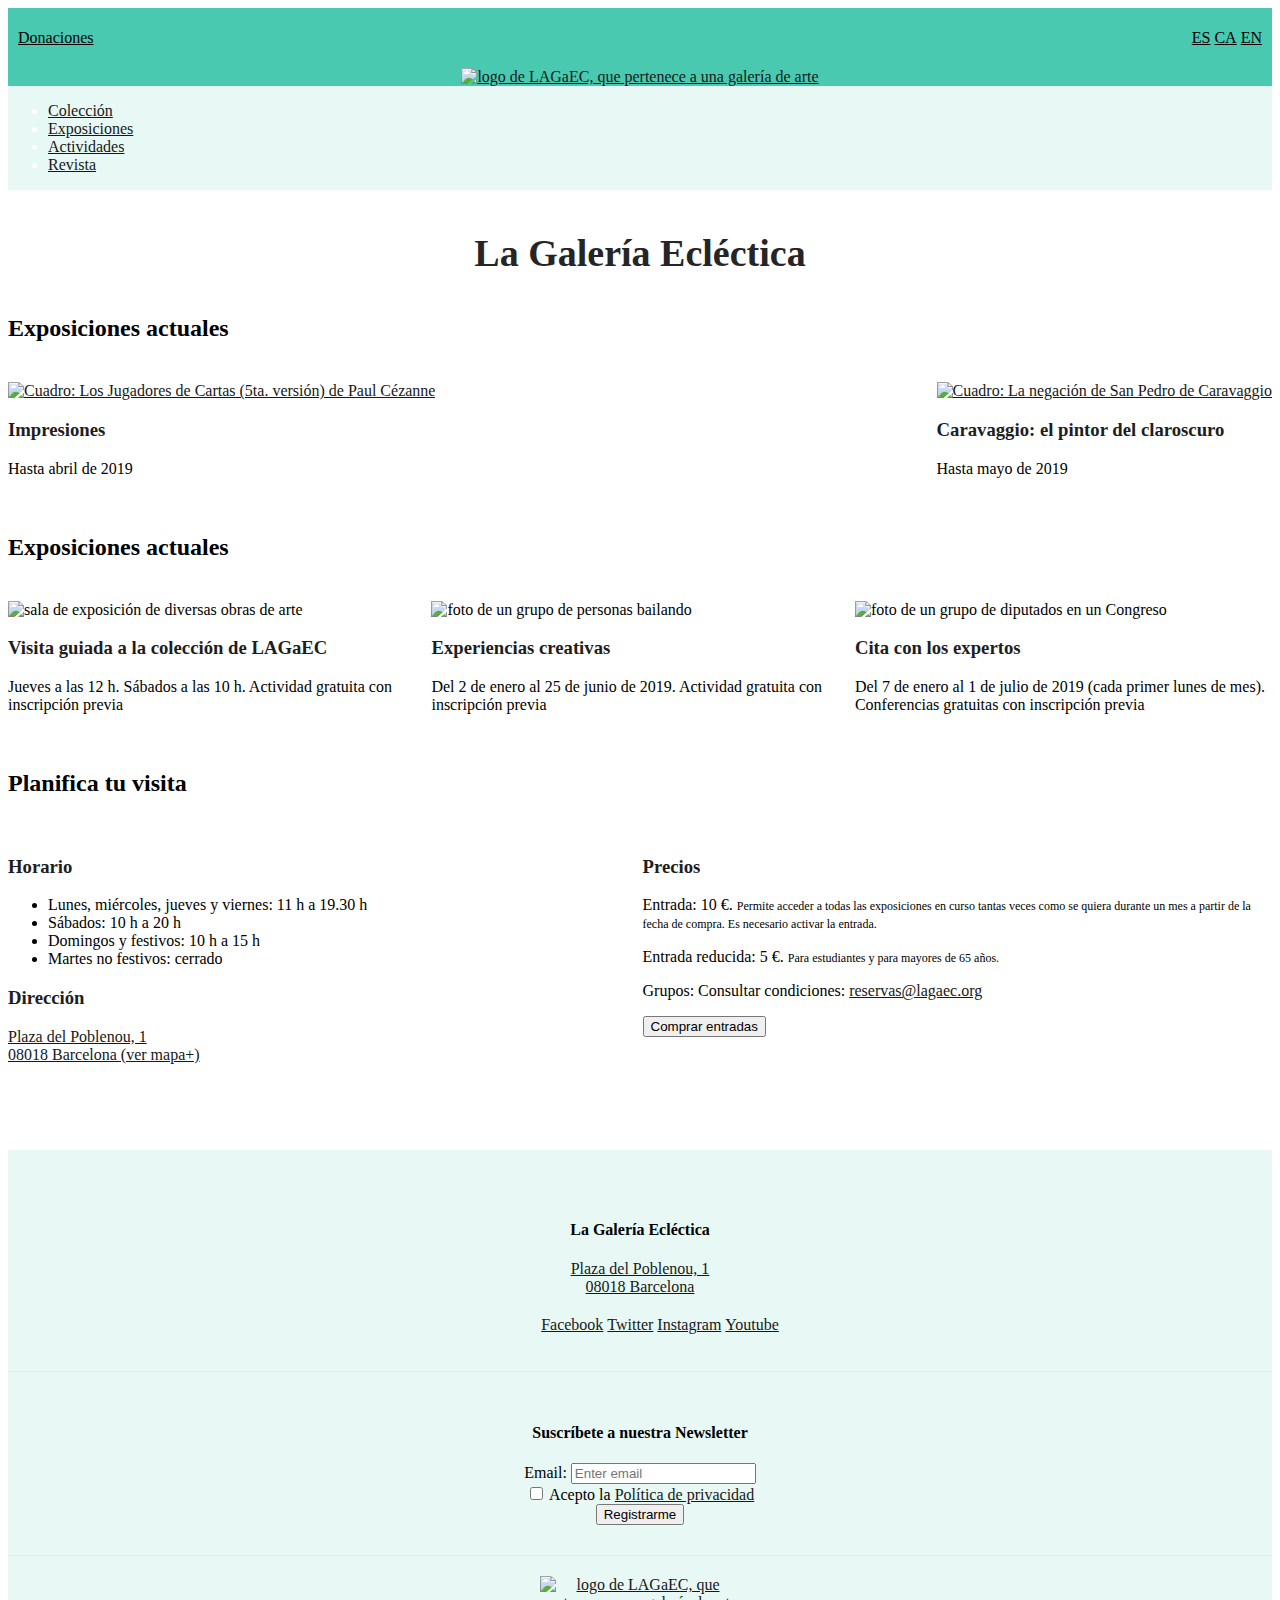
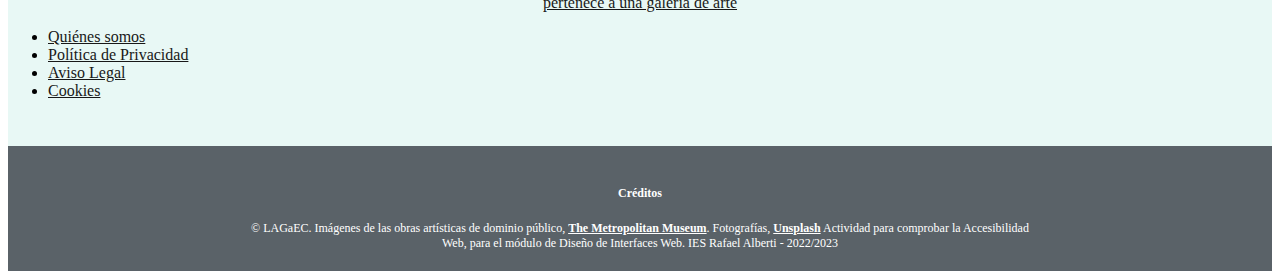
==== index.html @ 3f77da8f "cambiando contenedor redes sociales" ====
<!DOCTYPE html>
<html lang="es">
<head>
    <meta charset="UTF-8">
    <title>Inicio · La Galería Ecléctica</title>
    <link rel="stylesheet" href="assets/bootstrap/css/bootstrap.css">
    <link rel="stylesheet" href="https://use.fontawesome.com/releases/v5.6.3/css/all.css" integrity="sha384-UHRtZLI+pbxtHCWp1t77Bi1L4ZtiqrqD80Kn4Z8NTSRyMA2Fd33n5dQ8lWUE00s/" crossorigin="anonymous">
    <link rel="stylesheet" href="assets/css/style.css">
</head>
<body>
<header class="bg-verde-oscuro">
    <div class="cabecera-top">
        <div><a href="donar.html">Donaciones</a></div>
    
        <ul class="lista-lenguajes">
            <li><a href="#">ES</a></li>
            <li><a href="#">CA</a></li>
            <li><a href="#">EN</a></li>
        </ul>
        
    </div>
    <a href="index.html">
        <img src="assets/img/logo.png" alt="logo de LAGaEC, que pertenece a una galería de arte"/>
    </a>
    <nav class="navbar navbar-expand-lg navbar-light bg-verde-claro">
        <button class="navbar-toggler" data-toggle="collapse" data-target="#navbarNavAltMarkup">
            <span class="navbar-toggler-icon"></span>Botón toggle
        </button>
        <div class="collapse navbar-collapse" id="navbarNavAltMarkup">
            <ul class="navbar-nav">
                <li><a class="nav-item nav-link" href="#">Colección</a></li>
                <li><a class="nav-item nav-link" href="exposiciones.html">Exposiciones</a></li>
                <li><a class="nav-item nav-link" href="#">Actividades</a></li>
                <li><a class="nav-item nav-link" href="#">Revista</a></li>
            </ul>
        </div>
    </nav>
</header>

<main class="container-fluid">
    <h1 class="titulo-principal">La Galería Ecléctica</h1>
    <section class="exposiciones container">
        <h2> Exposiciones actuales</h2>
        <div class="fila">
            <div class="dos-columnas">
                <a href="expo-detalle.html">
                    <img src="assets/img/expo-cezanne.jpg" alt="Cuadro: Los Jugadores de Cartas (5ta. versión) de Paul Cézanne"/>
                </a>
                <h3>Impresiones </h3>
                <p>Hasta abril de 2019</p>
            </div>
            <div class="dos-columnas">
                <a href="#">
                    <img src="assets/img/expo-caravaggio.jpg" alt="Cuadro: La negación de San Pedro de Caravaggio"/>
                </a>
                <h3>Caravaggio: el pintor del claroscuro </h3>
                <p>Hasta mayo de 2019</p>
            </div>
        </div>
    </section>

    <section class="actividades container">
        <h2> Exposiciones actuales</h2>
        <div class="fila">
            <div class="tres-columnas">
                <img src="assets/img/activ-guide.jpg" alt="sala de exposición de diversas obras de arte"/>
                <h3>Visita guiada a la colección de LAGaEC </h3>
                <p>Jueves a las 12 h. Sábados a las 10 h. Actividad gratuita con inscripción previa</p>
            </div>
            <div class="tres-columnas">
                <img src="assets/img/activ-arts.jpg" alt="foto de un grupo de personas bailando"/>
                <h3>Experiencias creativas </h3>
                <p>Del 2 de enero al 25 de junio de 2019. Actividad gratuita con inscripción previa</p>
            </div>
            <div class="tres-columnas">
                <img src="assets/img/activ-conf.jpg" alt="foto de un grupo de diputados en un Congreso"/>
                <h3>Cita con los expertos</h3>
                <p>Del 7 de enero al 1 de julio de 2019 (cada primer lunes de mes). Conferencias gratuitas con inscripción previa</p>
            </div>
        </div>
    </section>

    <section class="planifica-visita container">
        <h2> Planifica tu visita</h2>
        <div class="fila">
            <div class="dos-columnas">
                <h3>Horario</h3>
                <ul>
                    <li>Lunes, miércoles, jueves y viernes: 11 h a 19.30 h</li>
                    <li>Sábados: 10 h a 20 h</li>
                    <li>Domingos y festivos: 10 h a 15 h</li>
                    <li>Martes no festivos: cerrado</li>
                </ul>
                <h3>Dirección</h3>
                <p>
                    <a href="https://www.google.com/maps/place/Rambla+del+Poblenou,+1,+08005+Barcelona/@41.3975104,2.2034485,17z/data=!3m1!4b1!4m5!3m4!1s0x12a4a36b1db3ec85:0xbfaec3c0c8fd3ae2!8m2!3d41.3975104!4d2.2056372" target="_blank">
                         Plaza del Poblenou, 1<br>08018 Barcelona (ver mapa+)
                    </a>
                </p>

            </div>
            <div class="dos-columnas">
                <h3>Precios</h3>
                <p>Entrada: 10 €.
                <span>Permite acceder a todas las exposiciones en curso tantas veces como se quiera durante un mes a partir de la fecha de compra. Es necesario activar la entrada.</span>
                <p>
                <p>Entrada reducida: 5 €.
                <span>Para estudiantes y para mayores de 65 años.</span>
            </p>
                <p>Grupos: Consultar condiciones: <a href="mailto:reservas@lagaec.org">reservas@lagaec.org</a> </p>
                <button class="btn btn-secondary">Comprar entradas</button>
            </div>
        </div>
    </section>
</main>

<footer class="container-fluid">
    <div class="container pie">
        <h4>La Galería Ecléctica</h4>
        <a href="#">
            Plaza del Poblenou, 1<br>
            08018 Barcelona
        </a>
        
        <div class="rrss">
            <ul>
                <li><a href="https://www.facebook.com/"><i class="fab fa-facebook-square"></i>Facebook</a></li>
                <li><a href="https://twitter.com/"><i class="fab fa-twitter-square"></i>Twitter</a></li>
                <li><a href="https://www.instagram.com/"><i class="fab fa-instagram"></i>Instagram</a></li>
                <li><a href="https://www.youtube.com/"><i class="fab fa-youtube-square"></i>Youtube</a></li>
            </ul>
        </div>

        <form>
            <h4>Suscríbete a nuestra Newsletter</h4>
            <div class="form-group">
                <label for="gmail">Email:</label>
                <input type="email" class="form-control" id="gmail" placeholder="Enter email" required>
            </div>
            <div class="form-group form-check">
                <label class="form-check-label" for="casillaCheckbox">
                <input type="checkbox" id="casillaCheckbox" class="form-check-input" required>
                Acepto la <a href="#">Política de privacidad </a></label>
            </div>
            <button type="submit" class="btn btn-secondary">Registrarme</button>
        </form>
        <a href="index.html" class="logo">
            <img src="assets/img/logo.png" alt="logo de LAGaEC, que pertenece a una galería de arte"/>
        </a>
        <nav class="navbar navbar-expand-lg navbar-light bg-verde-claro">
            <ul class="navbar-nav">
                <li><a class="nav-item nav-link active" href="#">Quiénes somos</a></li>
                <li><a class="nav-item nav-link" href="#">Política de Privacidad</a></li>
                <li><a class="nav-item nav-link" href="#">Aviso Legal</a></li>
                <li><a class="nav-item nav-link" href="#">Cookies</a></li>
            </ul>
        </nav>

    </div>
    <div class="creditos">
        <h5>Créditos</h5>
        <p>© LAGaEC. Imágenes de las obras artísticas de dominio público,
            <a href="https://www.metmuseum.org/art/collection/search#!?searchField=All&showOnly=openAccess&sortBy=relevance&offset=0&pageSize=0">The Metropolitan Museum</a>.
            Fotografías, <a href="https://unsplash.com">Unsplash</a>
            Actividad para comprobar la Accesibilidad Web, para el módulo de Diseño de Interfaces Web.
            IES Rafael Alberti - 2022/2023</p>
    </div>

</footer>
<script src="https://code.jquery.com/jquery-3.3.1.slim.min.js" integrity="sha384-q8i/X+965DzO0rT7abK41JStQIAqVgRVzpbzo5smXKp4YfRvH+8abtTE1Pi6jizo" crossorigin="anonymous"></script>
<script src="https://cdnjs.cloudflare.com/ajax/libs/popper.js/1.14.6/umd/popper.min.js" integrity="sha384-wHAiFfRlMFy6i5SRaxvfOCifBUQy1xHdJ/yoi7FRNXMRBu5WHdZYu1hA6ZOblgut" crossorigin="anonymous"></script>
<script src="assets/bootstrap/js/bootstrap.js"></script>
</body>
</html>
---- assets/css/style.css ----
/* GENÉRICO */

.bg-verde-claro{
    background: #E8F8F5;
}
.bg-verde-oscuro{
    background: #48C9B0;
}

.navbar-toggler {
    display: none;
} 

.container-fluid .titulo-principal {
    text-align: center;
    color: rgb(38, 37, 37);
    font-size: 38px;
    padding-top: 16px;
}


.font-verde-claro{
    color: #E8F8F5;
}
.font-verde-oscuro{
    color: #48C9B0;
}
a{
    color: #181818 ;
}
a:hover{
    color: #6c757d ;
}

h3{
    color: #1d1e1e ;
}

main img{
    width: 100%;
}

section{
    margin: 40px 0px;
}
/* CABECERA */
header{
    display: flex;
    flex-wrap: wrap;
    align-items: center;
    justify-content: center;
    color: #fff;
}

.cabecera-top{
    width: 100%;
    display: flex;
    flex-wrap: wrap;
    justify-content: space-between;
    align-items: center;
    padding: 5px 10px;
}
.cabecera-top a{
    color: #000000;
}
.cabecera-top > div{
    max-width: 200px;
}

.cabecera-top > .lista-lenguajes {
    list-style-type: none;
}

.lista-lenguajes > li {
    display: inline;
}

header > nav,
header > a{
    width: 100%;
}
header > a{
    display: flex;
    justify-content: center;
}

.navbar{
    justify-content: center;
    background: #E8F8F5;
}
.navbar-light .navbar-nav .nav-link{
    text-align: center;
}

.navbar-expand-lg .navbar-collapse{
    justify-content: center;
}
.breadcrumb{
    margin-bottom: 0px;
    background: #F8F9F9;
}
.breadcrumb li{
    color:#222;
}

.submenu{
    width: 100%;
    background: #fff;
}

.submenu .navbar-nav {
    -ms-flex-direction: row;
    flex-direction: row;

}
.submenu .nav-link {
    display: block;
    padding: 0.5rem 1rem;
}
/* MAIN */
main{
    padding-bottom: 30px;
}

.fila{
    display: flex;
    flex-wrap: wrap;
    justify-content: space-between;
}

.fila div.dos-columnas{
    max-width: 49.8%
}
.fila div.tres-columnas{
    max-width: 33%
}
.fila div.cuatro-columnas{
    max-width: 24%;
    padding-right:1%;
}
.fila div.dos-tres-columnas{
    max-width: 60%;
    padding-left:7%;
}
.fila div.ver-mas{
    width: 100%;
    display: flex;
    align-items: center;
    justify-content: center;
}
.fila > div{
    margin-top: 20px;
}
.align-izquierda{
    justify-content: flex-start;
}


.planifica-visita span{
    font-size: 0.75rem;
}

/* DETALLE */
.expo-detalle main.container-fluid{
    padding-left: 0px;
    padding-right: 0px;
}
.detalle-cabecera{
    background: url("../img/expo-degas.jpg");
    min-height: 350px;
    width: 100%;
    -webkit-background-size: cover;
    -moz-background-size: cover;
    -o-background-size: cover;
    background-size: cover;
    background-repeat: no-repeat;
    margin-top: 0px;
}

.donar-cabecera{
    background: url("../img/donar.jpg");
    min-height: 350px;
    width: 100%;
    -webkit-background-size: cover;
    -moz-background-size: cover;
    -o-background-size: cover;
    background-size: cover;
    background-repeat: no-repeat;
    margin-top: 0px;
}

.donar-cabecera > .container,
.detalle-cabecera > .container{
    display: flex;
    flex-wrap: wrap;
    align-content: center;
    align-items: center;
    min-height: 400px;

}

.donar-cabecera h1,
.detalle-cabecera  h1{
    color: #fff;
    background: #48C9B0;
}

.detalle-cabecera  h2, .detalle-cabecera span{
    color: #fff;
    width: 100%;
}
.detalle-cabecera button{
    margin-top: 10px;
}


tbody tr:nth-child(even) { background: #E8F8F5 }
/* PIE DE PÁGINA  */

footer{
    background: #E8F8F5;
    padding-top: 50px;

}
footer i{
    font-size: 1.25rem;
}
footer .pie{
    display: flex;
    flex-wrap: wrap;
    justify-content: center;
    align-items: center;
}

footer .pie h2, footer .pie a,footer .pie div{
    width: 100%;
    text-align: center;
}
footer .rrss{
    border-bottom: solid thin #E5E7E9 ;
    padding-bottom: 20px;
}

.rrss > ul {
    list-style-type: none;
}

.rrss ul li {
    display: inline;
}

footer .pie a.logo{
    border-top: solid thin #E5E7E9 ;
    padding-top: 20px;
}



footer form{
    margin: 30px 0px;
    display: flex;
    flex-wrap: wrap;
    justify-content: center;
    max-width: 300px;
    text-align: center;
}

footer .navbar{
    width: 100%;
}
footer img{
    max-width: 200px;
}
footer .navbar-nav {
    -ms-flex-direction: row;
    flex-direction: row;
}
footer.container-fluid{
    padding-right: 0px;
    padding-left: 0px;
}
.creditos{
    background: #5A6268;
    margin-top: 30px;
    font-size: 0.75rem;
    color: #fff;
    padding: 20px;
    text-align: center;
}
.creditos p{
    max-width: 800px;
    margin: 0 auto;
}
.creditos a{
    color: #ffffff ;
    text-decoration: underline;
    font-weight: bolder;
}
.creditos a:hover{
    color: #007bff ;
}
.creditos h5{
    font-size: 12px;
}

.blockquote-footer{
    padding-top: 0px;
    background: transparent;
}
/* RESPONSIVE */
@media (max-width: 980px) {
    .fila div.dos-columnas,
    .fila div.tres-columnas{
        max-width: 100%
    }

    .fila div.cuatro-columnas{
        max-width: 49.8%
    }
    .fila div.dos-tres-columnas{
        max-width: 100%;
        padding-left:0%;
    }
}
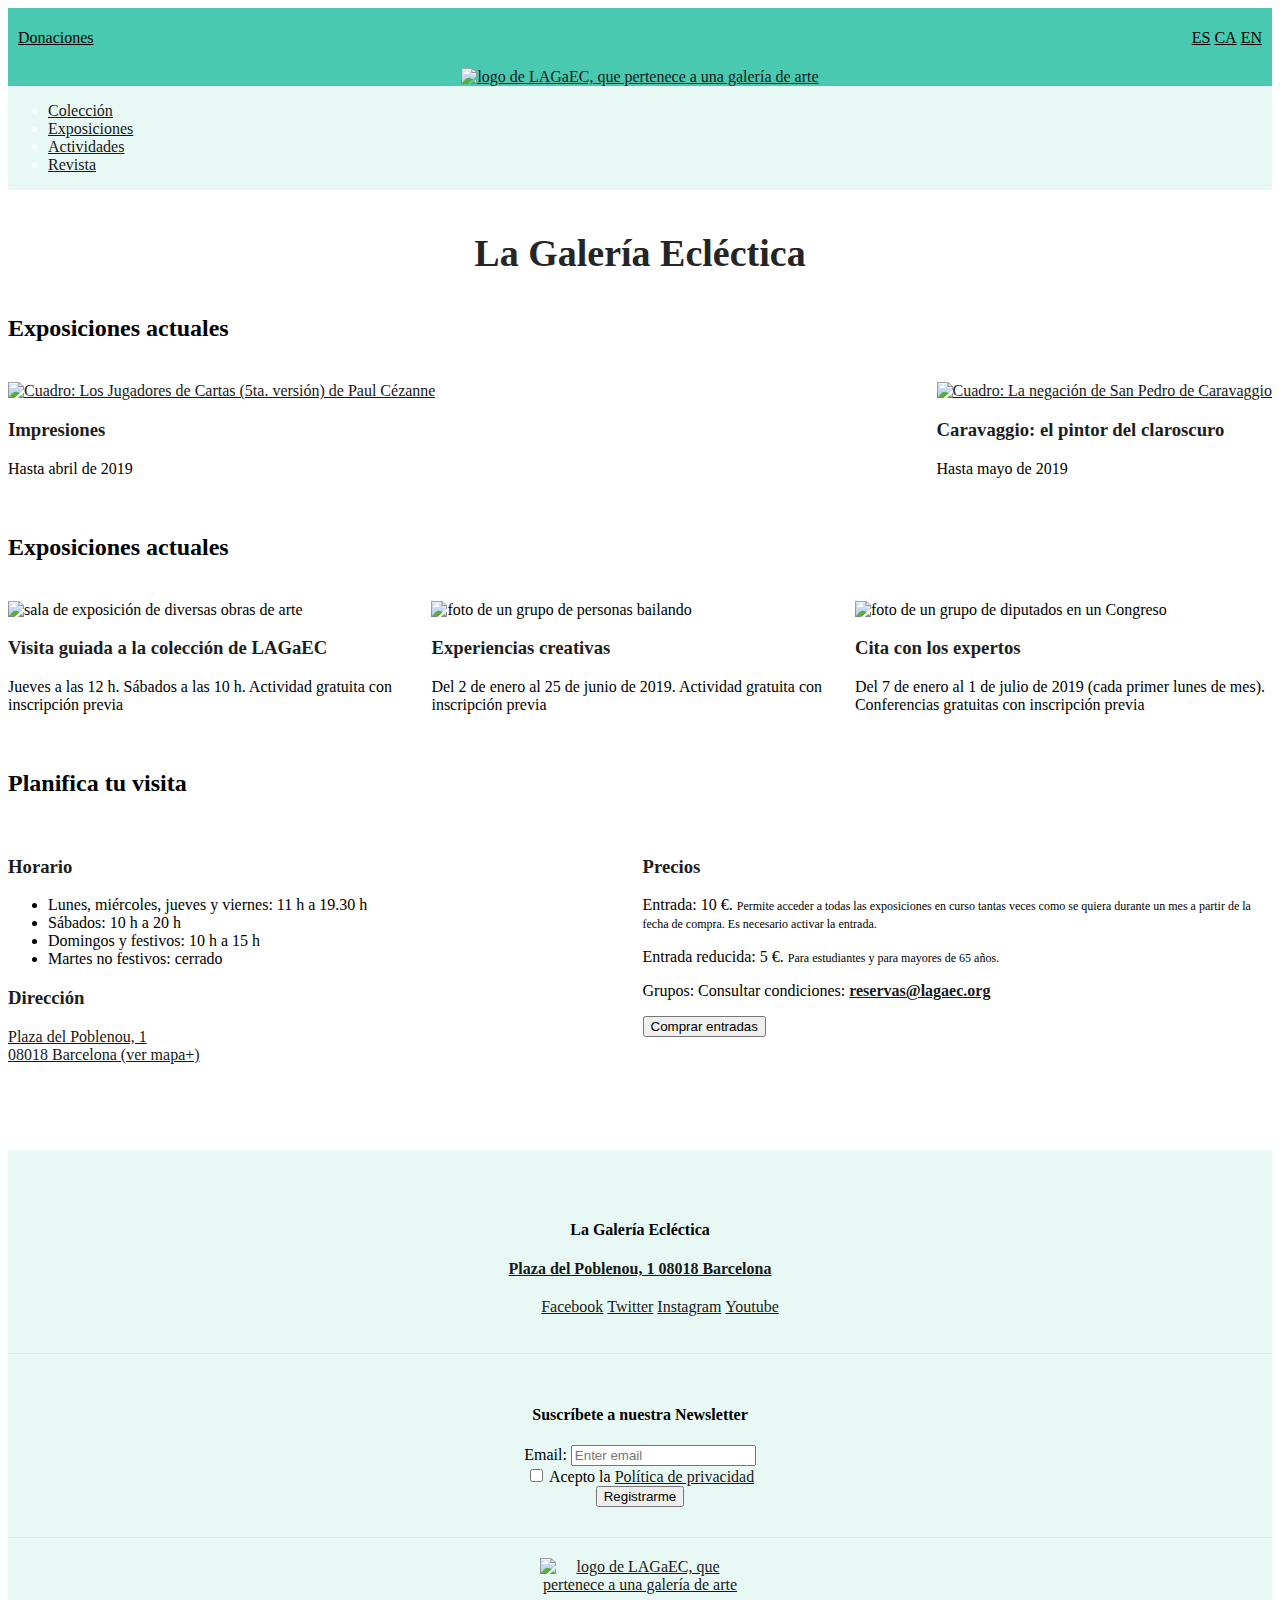
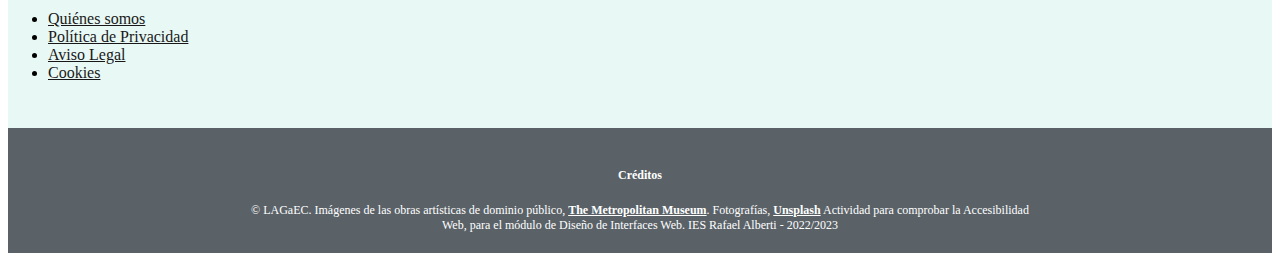
==== commit 955c84f1: "enfatizando enlaces" ====
--- a/index.html
+++ b/index.html
@@ -107,7 +107,7 @@
                 <p>Entrada reducida: 5 €.
                 <span>Para estudiantes y para mayores de 65 años.</span>
             </p>
-                <p>Grupos: Consultar condiciones: <a href="mailto:reservas@lagaec.org">reservas@lagaec.org</a> </p>
+                <p>Grupos: Consultar condiciones: <strong><a href="mailto:reservas@lagaec.org">reservas@lagaec.org</a></strong> </p>
                 <button class="btn btn-secondary">Comprar entradas</button>
             </div>
         </div>
@@ -118,16 +118,16 @@
     <div class="container pie">
         <h4>La Galería Ecléctica</h4>
         <a href="#">
-            Plaza del Poblenou, 1<br>
-            08018 Barcelona
+            <strong>Plaza del Poblenou, 1
+            08018 Barcelona</strong>
         </a>
         
         <div class="rrss">
             <ul>
-                <li><a href="https://www.facebook.com/"><i class="fab fa-facebook-square"></i>Facebook</a></li>
-                <li><a href="https://twitter.com/"><i class="fab fa-twitter-square"></i>Twitter</a></li>
-                <li><a href="https://www.instagram.com/"><i class="fab fa-instagram"></i>Instagram</a></li>
-                <li><a href="https://www.youtube.com/"><i class="fab fa-youtube-square"></i>Youtube</a></li>
+                <li><a href="https://www.facebook.com/" aria-label="Redirección a página de Facebook"><i class="fab fa-facebook-square"></i>Facebook</a></li>
+                <li><a href="https://twitter.com/" aria-label="Redirección a página de Twitter"><i class="fab fa-twitter-square"></i>Twitter</a></li>
+                <li><a href="https://www.instagram.com/" aria-label="Redirección a página de Instagram"><i class="fab fa-instagram"></i>Instagram</a></li>
+                <li><a href="https://www.youtube.com/" aria-label="Redirección a página de Youtube"><i class="fab fa-youtube-square"></i>Youtube</a></li>
             </ul>
         </div>
 
@@ -142,7 +142,7 @@
                 <input type="checkbox" id="casillaCheckbox" class="form-check-input" required>
                 Acepto la <a href="#">Política de privacidad </a></label>
             </div>
-            <button type="submit" class="btn btn-secondary">Registrarme</button>
+            <button type="submit" class="btn btn-secondary" value="Enviar Formulario">Registrarme</button>
         </form>
         <a href="index.html" class="logo">
             <img src="assets/img/logo.png" alt="logo de LAGaEC, que pertenece a una galería de arte"/>
@@ -160,8 +160,8 @@
     <div class="creditos">
         <h5>Créditos</h5>
         <p>© LAGaEC. Imágenes de las obras artísticas de dominio público,
-            <a href="https://www.metmuseum.org/art/collection/search#!?searchField=All&showOnly=openAccess&sortBy=relevance&offset=0&pageSize=0">The Metropolitan Museum</a>.
-            Fotografías, <a href="https://unsplash.com">Unsplash</a>
+            <strong><a href="https://www.metmuseum.org/art/collection/search#!?searchField=All&showOnly=openAccess&sortBy=relevance&offset=0&pageSize=0">The Metropolitan Museum</a></strong>.
+            Fotografías, <strong><a href="https://unsplash.com">Unsplash</a></strong>
             Actividad para comprobar la Accesibilidad Web, para el módulo de Diseño de Interfaces Web.
             IES Rafael Alberti - 2022/2023</p>
     </div>
--- a/assets/css/style.css
+++ b/assets/css/style.css
@@ -297,7 +297,6 @@
 .creditos a{
     color: #ffffff ;
     text-decoration: underline;
-    font-weight: bolder;
 }
 .creditos a:hover{
     color: #007bff ;
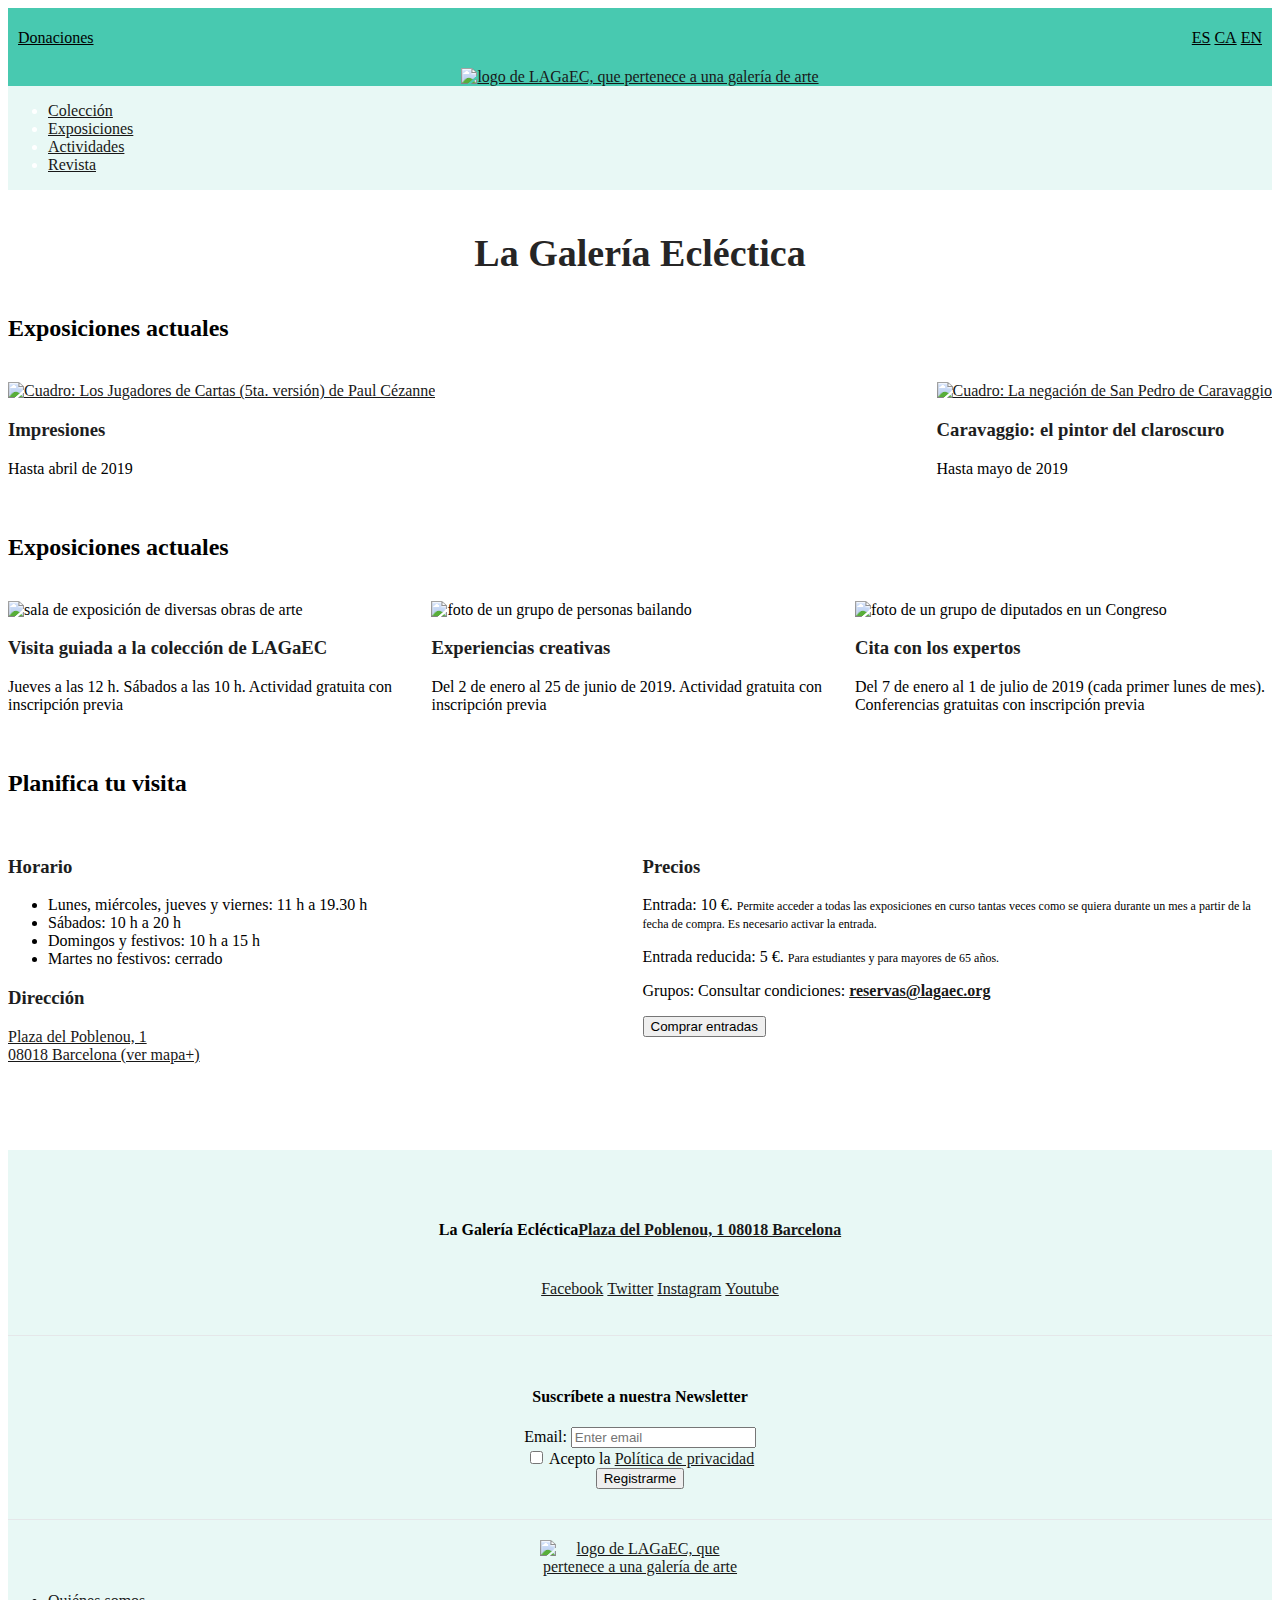
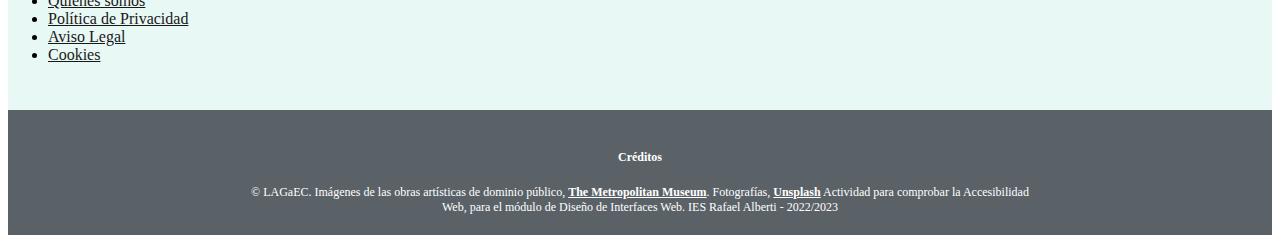
==== commit 92bc2c2d: "añadiendo strong a los enlaces para enfatizar más" ====
--- a/index.html
+++ b/index.html
@@ -117,10 +117,10 @@
 <footer class="container-fluid">
     <div class="container pie">
         <h4>La Galería Ecléctica</h4>
-        <a href="#">
-            <strong>Plaza del Poblenou, 1
-            08018 Barcelona</strong>
-        </a>
+        <strong><a href="#">
+            Plaza del Poblenou, 1
+            08018 Barcelona
+        </a></strong>
         
         <div class="rrss">
             <ul>
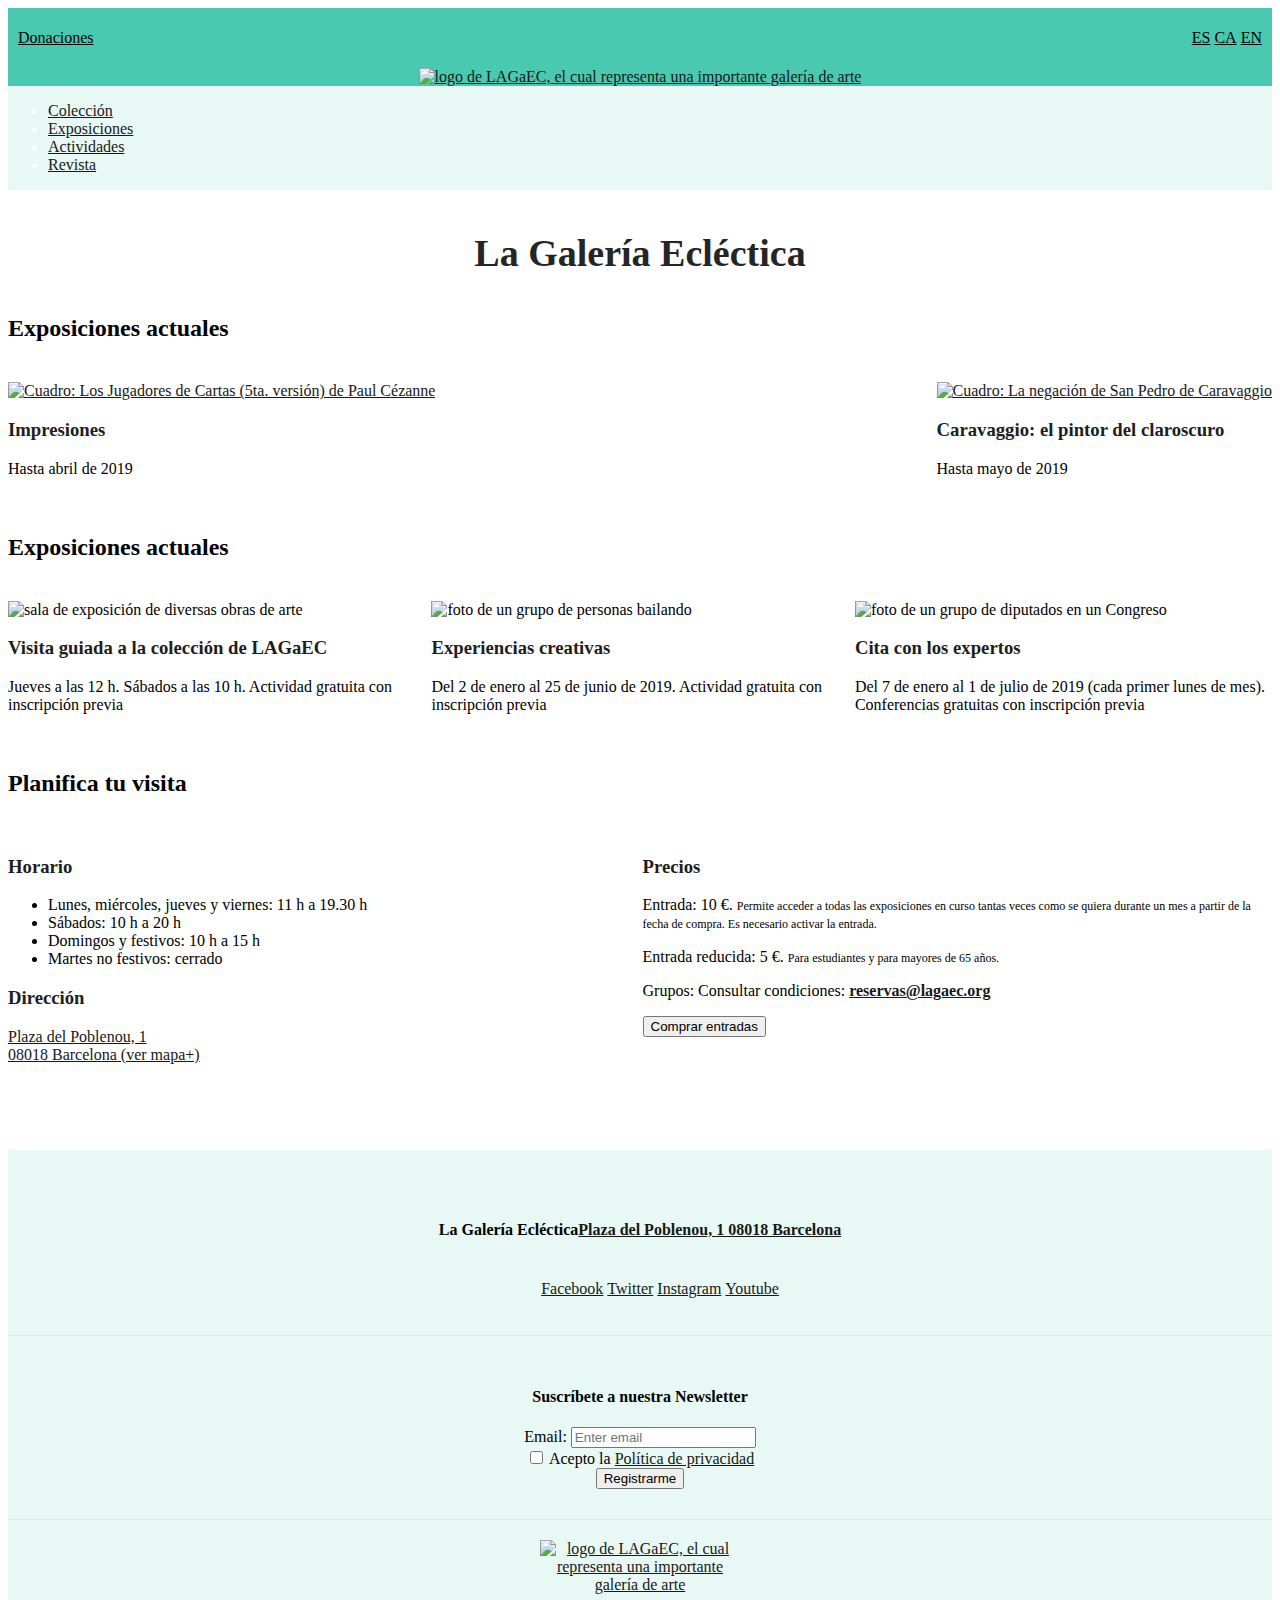
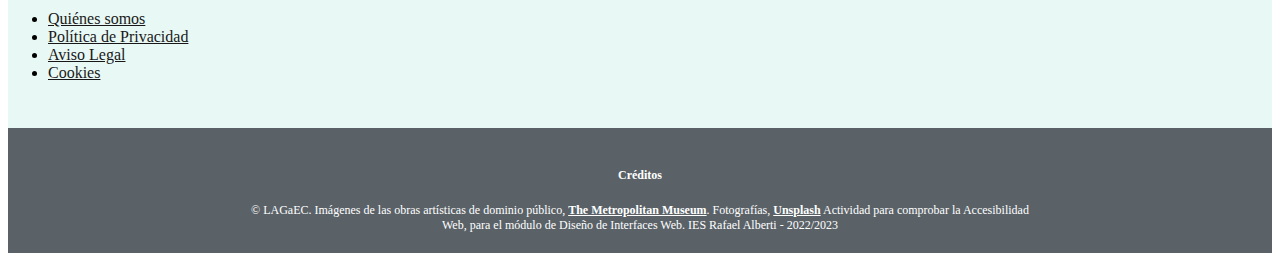
==== commit f41c1d75: "cambiando descripción de imágenes" ====
--- a/index.html
+++ b/index.html
@@ -20,7 +20,7 @@
         
     </div>
     <a href="index.html">
-        <img src="assets/img/logo.png" alt="logo de LAGaEC, que pertenece a una galería de arte"/>
+        <img src="assets/img/logo.png" alt="logo de LAGaEC, el cual representa una importante galería de arte"/>
     </a>
     <nav class="navbar navbar-expand-lg navbar-light bg-verde-claro">
         <button class="navbar-toggler" data-toggle="collapse" data-target="#navbarNavAltMarkup">
@@ -145,7 +145,7 @@
             <button type="submit" class="btn btn-secondary" value="Enviar Formulario">Registrarme</button>
         </form>
         <a href="index.html" class="logo">
-            <img src="assets/img/logo.png" alt="logo de LAGaEC, que pertenece a una galería de arte"/>
+            <img src="assets/img/logo.png" alt="logo de LAGaEC, el cual representa una importante galería de arte"/>
         </a>
         <nav class="navbar navbar-expand-lg navbar-light bg-verde-claro">
             <ul class="navbar-nav">
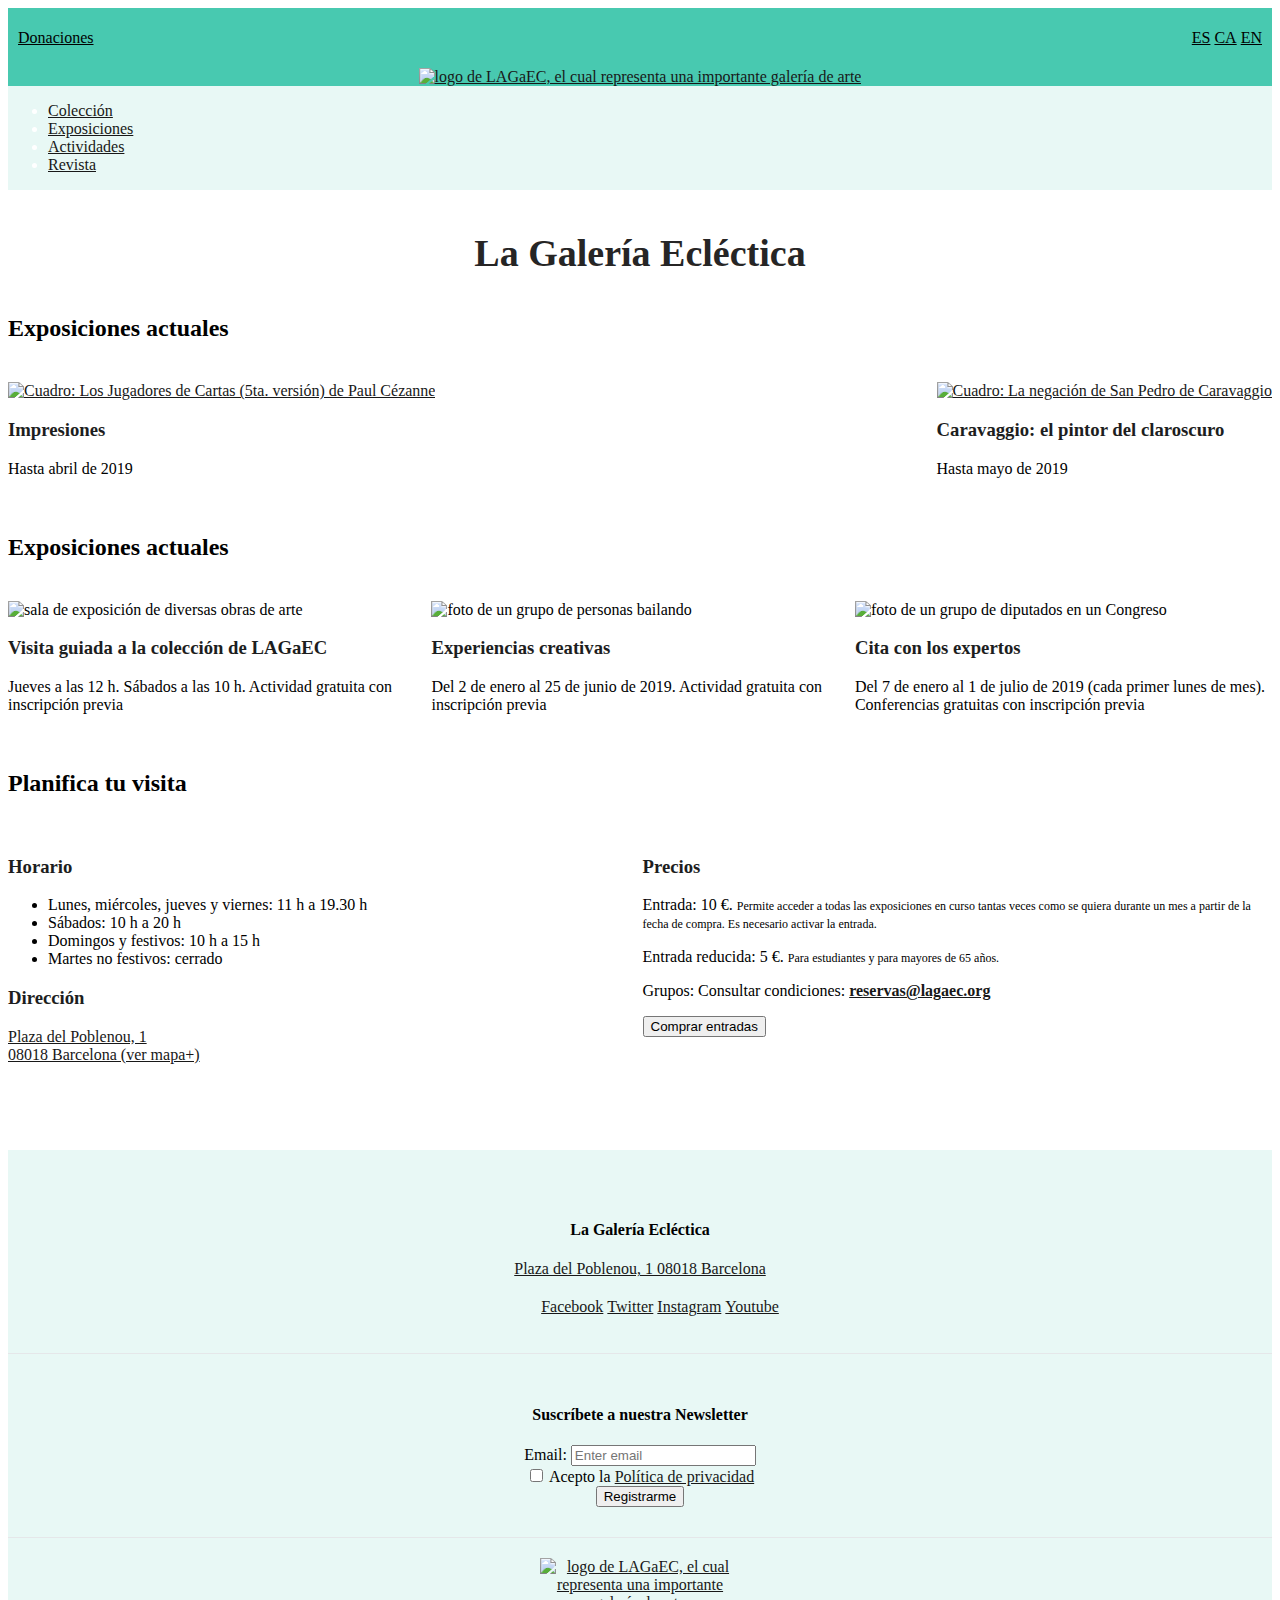
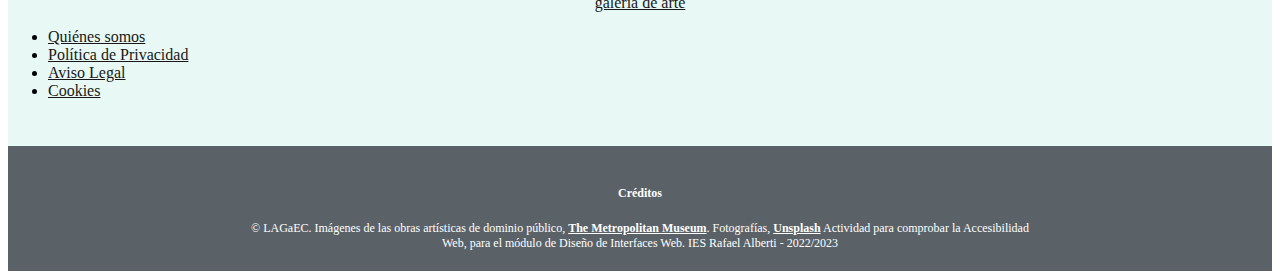
==== commit 6f0f8bdc: "volviendo a poner ciertos enlaces sin strong" ====
--- a/index.html
+++ b/index.html
@@ -117,10 +117,10 @@
 <footer class="container-fluid">
     <div class="container pie">
         <h4>La Galería Ecléctica</h4>
-        <strong><a href="#">
+        <a href="#">
             Plaza del Poblenou, 1
             08018 Barcelona
-        </a></strong>
+        </a>
         
         <div class="rrss">
             <ul>
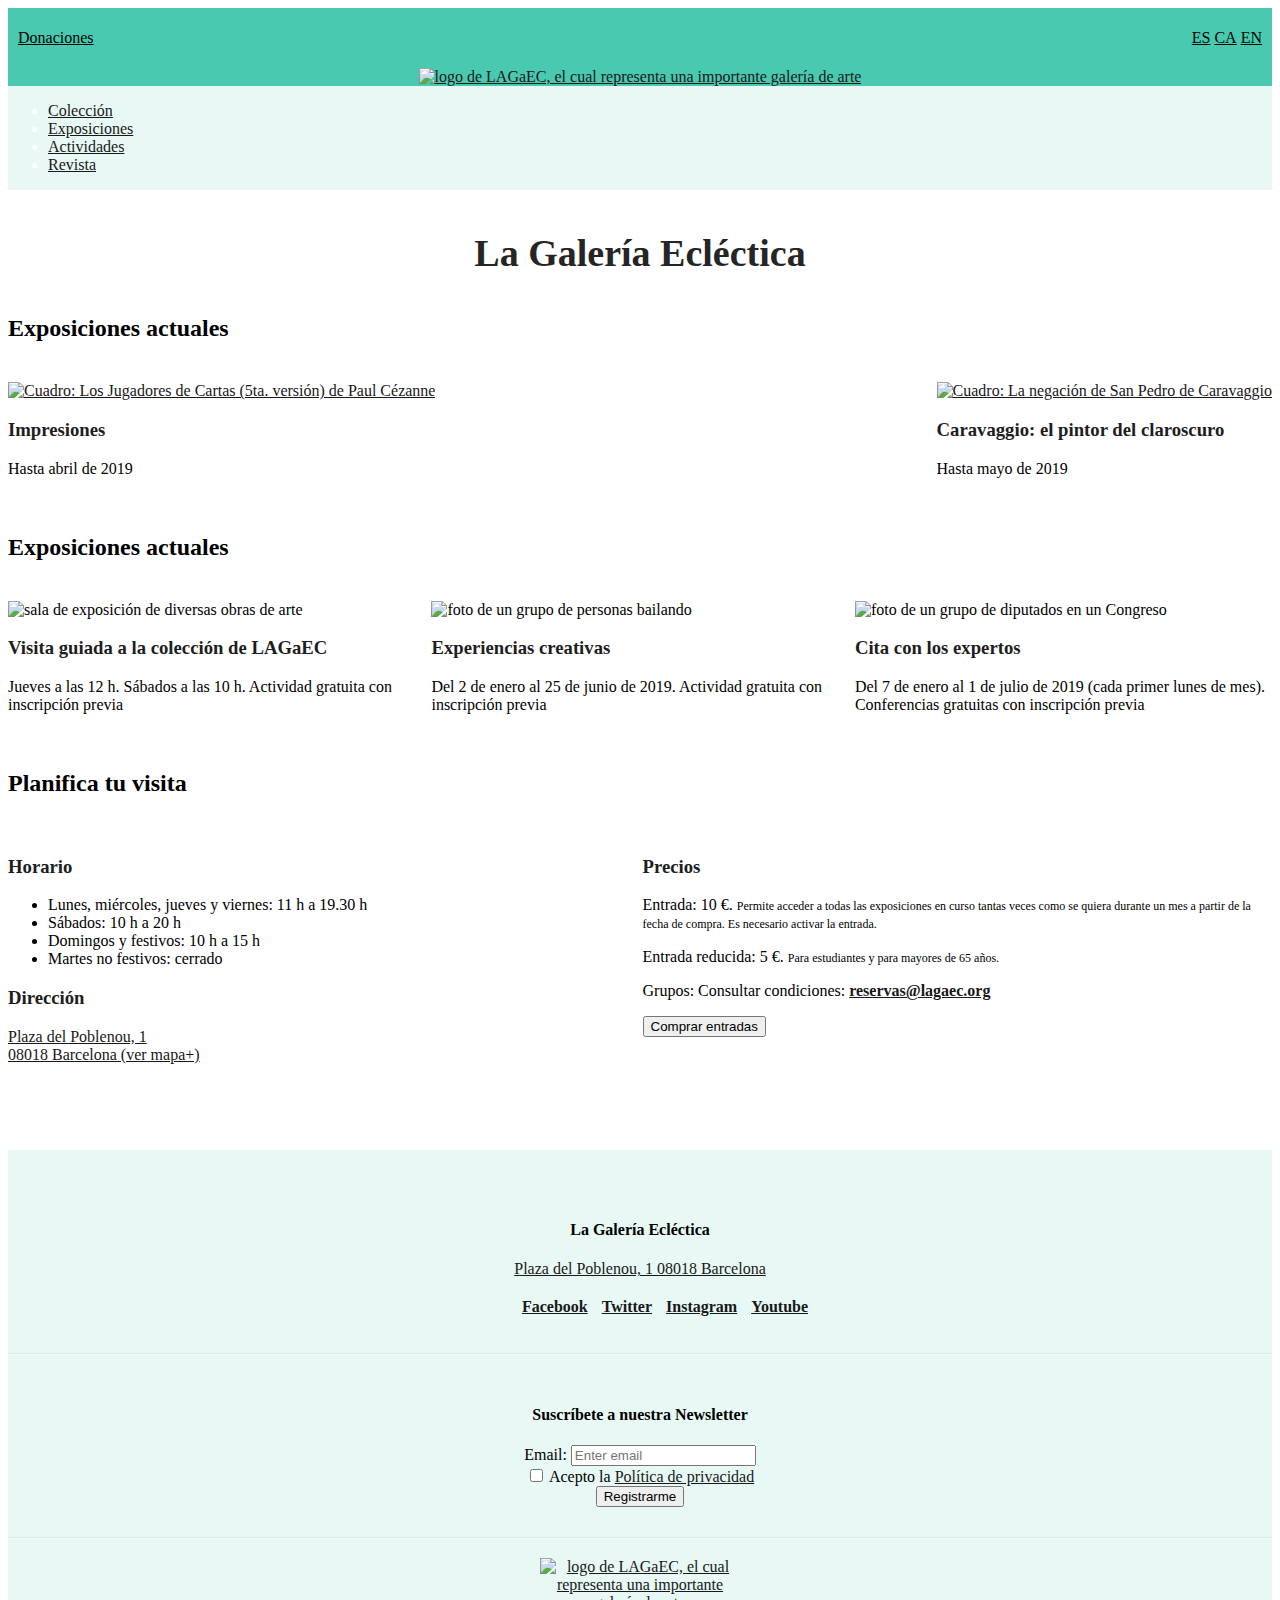
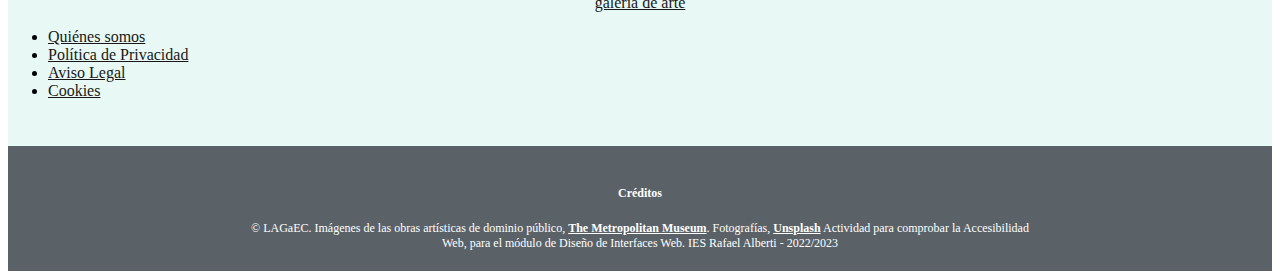
==== commit c32fc338: "resaltando algunos enlaces como propiedades css" ====
--- a/index.html
+++ b/index.html
@@ -124,10 +124,10 @@
         
         <div class="rrss">
             <ul>
-                <li><a href="https://www.facebook.com/" aria-label="Redirección a página de Facebook"><i class="fab fa-facebook-square"></i>Facebook</a></li>
-                <li><a href="https://twitter.com/" aria-label="Redirección a página de Twitter"><i class="fab fa-twitter-square"></i>Twitter</a></li>
-                <li><a href="https://www.instagram.com/" aria-label="Redirección a página de Instagram"><i class="fab fa-instagram"></i>Instagram</a></li>
-                <li><a href="https://www.youtube.com/" aria-label="Redirección a página de Youtube"><i class="fab fa-youtube-square"></i>Youtube</a></li>
+                <li><a href="https://www.facebook.com/" aria-label="Redirección a página de Facebook"><i class="fab fa-facebook-square" id="logo-facebook"></i>Facebook</a></li>
+                <li><a href="https://twitter.com/" aria-label="Redirección a página de Twitter"><i class="fab fa-twitter-square" id="logo-twitter"></i>Twitter</a></li>
+                <li><a href="https://www.instagram.com/" aria-label="Redirección a página de Instagram"><i class="fab fa-instagram" id="logo-instagram"></i>Instagram</a></li>
+                <li><a href="https://www.youtube.com/" aria-label="Redirección a página de Youtube"><i class="fab fa-youtube-square" id="logo-youtube"></i>Youtube</a></li>
             </ul>
         </div>
 
--- a/assets/css/style.css
+++ b/assets/css/style.css
@@ -242,6 +242,17 @@
 footer .rrss{
     border-bottom: solid thin #E5E7E9 ;
     padding-bottom: 20px;
+}
+
+.rrss ul li a i {
+    padding-left: 5px;
+    padding-right: 5px;
+    padding-top: 5px;
+}
+
+.rrss ul li a {
+    font-weight: bolder;
+    text-decoration: underline;
 }
 
 .rrss > ul {
